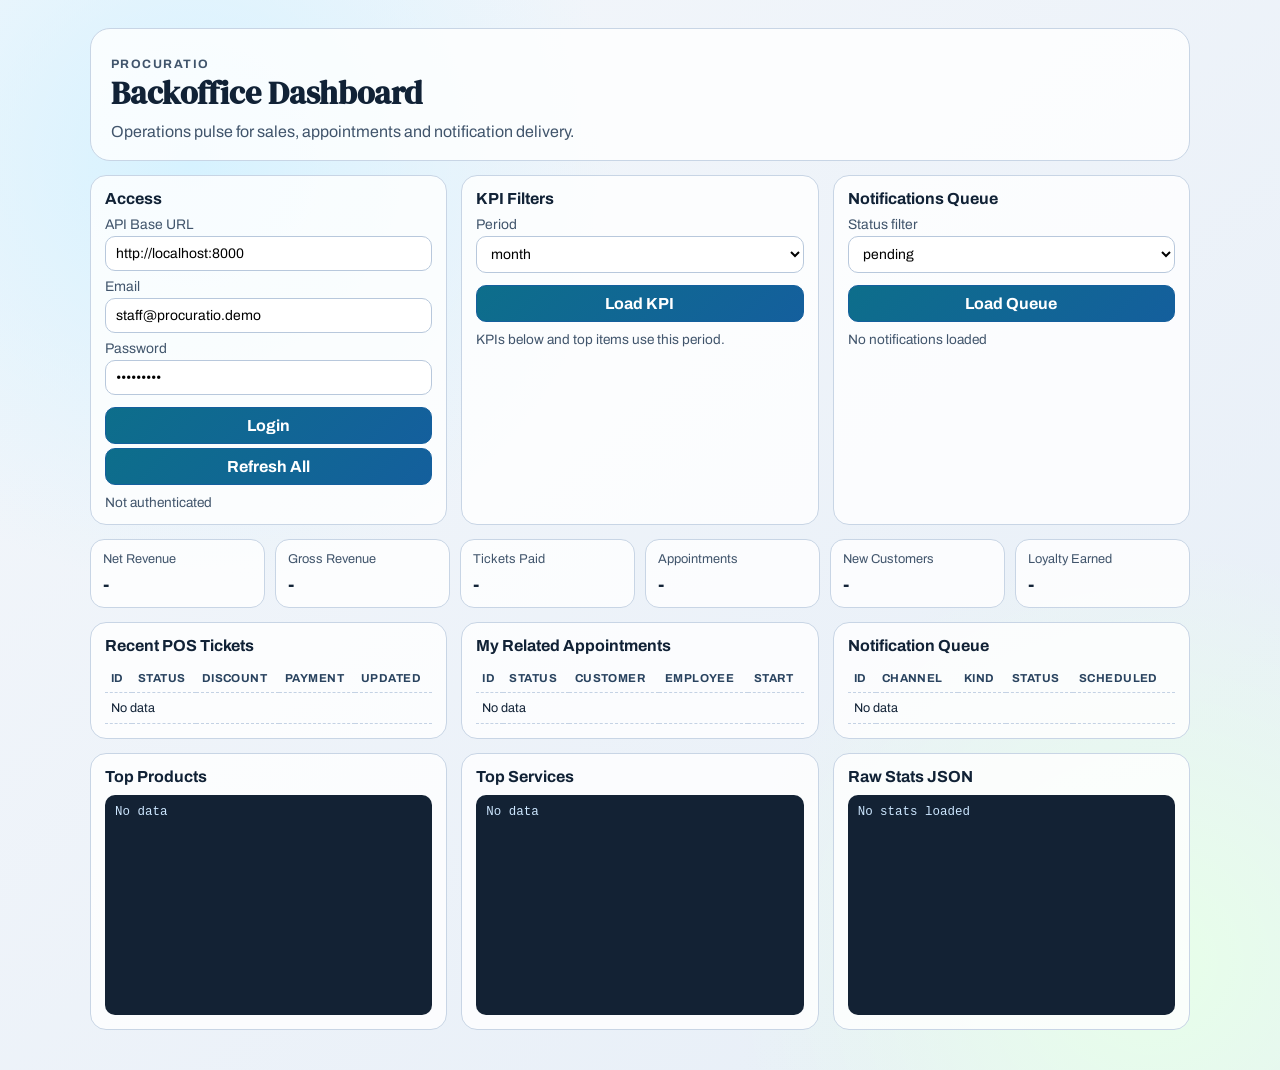
==== apps/backoffice-web/index.html @ 842ef99f "feat(backoffice-web): add dashboard mvp with kpi cards and operational tables" ====
<!doctype html>
<html lang="en">
  <head>
    <meta charset="UTF-8" />
    <meta name="viewport" content="width=device-width, initial-scale=1.0" />
    <title>Procuratio Backoffice Dashboard</title>
    <link rel="preconnect" href="https://fonts.googleapis.com" />
    <link rel="preconnect" href="https://fonts.gstatic.com" crossorigin />
    <link
      href="https://fonts.googleapis.com/css2?family=Archivo:wght@400;600;700&family=DM+Serif+Display&display=swap"
      rel="stylesheet"
    />
    <link rel="stylesheet" href="./styles.css" />
  </head>
  <body>
    <main class="page">
      <section class="hero">
        <p class="eyebrow">Procuratio</p>
        <h1>Backoffice Dashboard</h1>
        <p>Operations pulse for sales, appointments and notification delivery.</p>
      </section>

      <section class="grid">
        <article class="card">
          <h2>Access</h2>
          <label>API Base URL <input id="apiBase" value="http://localhost:8000" /></label>
          <label>Email <input id="email" value="staff@procuratio.demo" /></label>
          <label>Password <input id="password" type="password" value="Staff123!" /></label>
          <button id="loginBtn">Login</button>
          <button id="refreshAllBtn">Refresh All</button>
          <p id="authState" class="hint">Not authenticated</p>
        </article>

        <article class="card">
          <h2>KPI Filters</h2>
          <label>Period
            <select id="statsPeriod">
              <option value="week">week</option>
              <option value="month" selected>month</option>
              <option value="year">year</option>
            </select>
          </label>
          <button id="loadStatsBtn">Load KPI</button>
          <p class="hint">KPIs below and top items use this period.</p>
        </article>

        <article class="card">
          <h2>Notifications Queue</h2>
          <label>Status filter
            <select id="notifStatus">
              <option value="">all</option>
              <option value="pending" selected>pending</option>
              <option value="processing">processing</option>
              <option value="sent">sent</option>
              <option value="failed">failed</option>
            </select>
          </label>
          <button id="loadNotificationsBtn">Load Queue</button>
          <p class="hint" id="notifMeta">No notifications loaded</p>
        </article>
      </section>

      <section class="kpi-grid">
        <article class="kpi-card"><p>Net Revenue</p><h3 id="kpiNetRevenue">-</h3></article>
        <article class="kpi-card"><p>Gross Revenue</p><h3 id="kpiGrossRevenue">-</h3></article>
        <article class="kpi-card"><p>Tickets Paid</p><h3 id="kpiTicketsPaid">-</h3></article>
        <article class="kpi-card"><p>Appointments</p><h3 id="kpiAppointments">-</h3></article>
        <article class="kpi-card"><p>New Customers</p><h3 id="kpiNewCustomers">-</h3></article>
        <article class="kpi-card"><p>Loyalty Earned</p><h3 id="kpiLoyalty">-</h3></article>
      </section>

      <section class="grid tables">
        <article class="card">
          <h2>Recent POS Tickets</h2>
          <table>
            <thead>
              <tr>
                <th>ID</th>
                <th>Status</th>
                <th>Discount</th>
                <th>Payment</th>
                <th>Updated</th>
              </tr>
            </thead>
            <tbody id="ticketsBody">
              <tr><td colspan="5">No data</td></tr>
            </tbody>
          </table>
        </article>

        <article class="card">
          <h2>My Related Appointments</h2>
          <table>
            <thead>
              <tr>
                <th>ID</th>
                <th>Status</th>
                <th>Customer</th>
                <th>Employee</th>
                <th>Start</th>
              </tr>
            </thead>
            <tbody id="appointmentsBody">
              <tr><td colspan="5">No data</td></tr>
            </tbody>
          </table>
        </article>

        <article class="card">
          <h2>Notification Queue</h2>
          <table>
            <thead>
              <tr>
                <th>ID</th>
                <th>Channel</th>
                <th>Kind</th>
                <th>Status</th>
                <th>Scheduled</th>
              </tr>
            </thead>
            <tbody id="notifBody">
              <tr><td colspan="5">No data</td></tr>
            </tbody>
          </table>
        </article>
      </section>

      <section class="grid tables">
        <article class="card">
          <h2>Top Products</h2>
          <pre id="topProductsPreview">No data</pre>
        </article>
        <article class="card">
          <h2>Top Services</h2>
          <pre id="topServicesPreview">No data</pre>
        </article>
        <article class="card">
          <h2>Raw Stats JSON</h2>
          <pre id="statsPreview">No stats loaded</pre>
        </article>
      </section>
    </main>

    <script src="./app.js"></script>
  </body>
</html>
---- apps/backoffice-web/styles.css ----
:root {
  --bg-a: #f4f7fb;
  --bg-b: #e6eef7;
  --ink: #112236;
  --muted: #41556c;
  --accent: #0d6e8b;
  --card: #ffffffcf;
  --border: #c8d5e5;
}

* {
  box-sizing: border-box;
}

body {
  margin: 0;
  font-family: "Archivo", sans-serif;
  color: var(--ink);
  min-height: 100vh;
  background:
    radial-gradient(circle at 15% 15%, #d6f2ff 0, transparent 30%),
    radial-gradient(circle at 90% 90%, #e7ffe9 0, transparent 28%),
    linear-gradient(140deg, var(--bg-a), var(--bg-b));
}

.page {
  width: min(1100px, 94vw);
  margin: 28px auto 40px;
}

.hero {
  border: 1px solid var(--border);
  border-radius: 20px;
  padding: 20px;
  background: var(--card);
}

.eyebrow {
  margin: 0 0 6px;
  font-size: 0.76rem;
  letter-spacing: 0.12em;
  text-transform: uppercase;
  color: var(--accent);
  font-weight: 700;
}

h1 {
  margin: 0;
  font-family: "DM Serif Display", serif;
  font-size: clamp(1.6rem, 2.5vw, 2.2rem);
}

.hero p {
  margin: 8px 0 0;
  color: var(--muted);
}

.grid {
  margin-top: 14px;
  display: grid;
  grid-template-columns: repeat(3, minmax(280px, 1fr));
  gap: 14px;
}

.card {
  border: 1px solid var(--border);
  border-radius: 16px;
  background: var(--card);
  padding: 14px;
}

.card h2 {
  margin: 0 0 10px;
  font-size: 1rem;
}

label {
  display: block;
  margin-bottom: 8px;
  font-size: 0.87rem;
  color: var(--muted);
}

input,
select,
button {
  width: 100%;
  margin-top: 4px;
  border: 1px solid #b8c8dc;
  border-radius: 10px;
  padding: 9px 10px;
  font: inherit;
}

input,
select {
  background: #ffffff;
}

button {
  margin-top: 4px;
  cursor: pointer;
  color: #fff;
  background: linear-gradient(135deg, #0d6e8b, #145f9d);
  border-color: #145f9d;
  font-weight: 700;
}

.hint {
  margin: 10px 0 0;
  font-size: 0.85rem;
  color: var(--muted);
}

.kpi-grid {
  margin-top: 14px;
  display: grid;
  grid-template-columns: repeat(6, minmax(130px, 1fr));
  gap: 10px;
}

.kpi-card {
  border: 1px solid var(--border);
  border-radius: 14px;
  background: var(--card);
  padding: 12px;
}

.kpi-card p {
  margin: 0;
  color: var(--muted);
  font-size: 0.8rem;
}

.kpi-card h3 {
  margin: 8px 0 0;
  font-size: 1.2rem;
}

.tables table {
  width: 100%;
  border-collapse: collapse;
  font-size: 0.79rem;
}

.tables th,
.tables td {
  text-align: left;
  padding: 8px 6px;
  border-bottom: 1px dashed #c4d2e4;
}

.tables th {
  color: #29435f;
  font-size: 0.72rem;
  text-transform: uppercase;
  letter-spacing: 0.04em;
}

pre {
  margin: 10px 0 0;
  min-height: 220px;
  max-height: 320px;
  overflow: auto;
  background: #132234;
  color: #cde7ff;
  border-radius: 10px;
  padding: 10px;
  font-size: 0.78rem;
}

@media (max-width: 980px) {
  .grid {
    grid-template-columns: 1fr;
  }
  .kpi-grid {
    grid-template-columns: repeat(2, minmax(130px, 1fr));
  }
}
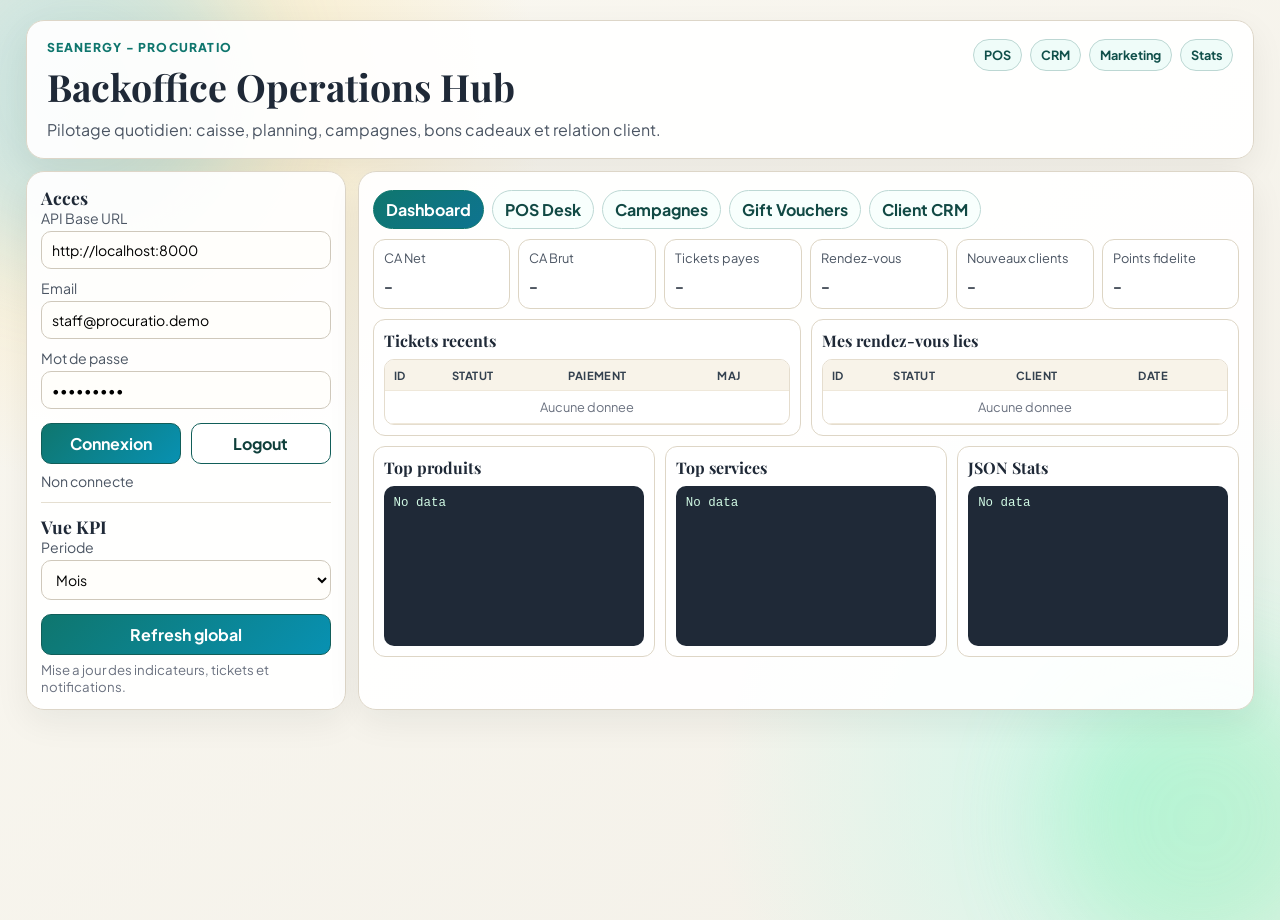
==== commit 7fc2eb16: "feat(backoffice-web): deliver operations hub for dashboard, POS, CRM and campaigns" ====
--- a/apps/backoffice-web/index.html
+++ b/apps/backoffice-web/index.html
@@ -1,143 +1,320 @@
 <!doctype html>
-<html lang="en">
+<html lang="fr">
   <head>
     <meta charset="UTF-8" />
     <meta name="viewport" content="width=device-width, initial-scale=1.0" />
-    <title>Procuratio Backoffice Dashboard</title>
+    <title>Procuratio | Backoffice</title>
     <link rel="preconnect" href="https://fonts.googleapis.com" />
     <link rel="preconnect" href="https://fonts.gstatic.com" crossorigin />
     <link
-      href="https://fonts.googleapis.com/css2?family=Archivo:wght@400;600;700&family=DM+Serif+Display&display=swap"
+      href="https://fonts.googleapis.com/css2?family=Plus+Jakarta+Sans:wght@400;500;700;800&family=Playfair+Display:wght@600;700&display=swap"
       rel="stylesheet"
     />
     <link rel="stylesheet" href="./styles.css" />
   </head>
   <body>
-    <main class="page">
-      <section class="hero">
-        <p class="eyebrow">Procuratio</p>
-        <h1>Backoffice Dashboard</h1>
-        <p>Operations pulse for sales, appointments and notification delivery.</p>
-      </section>
-
-      <section class="grid">
-        <article class="card">
-          <h2>Access</h2>
+    <div class="blob blob-a" aria-hidden="true"></div>
+    <div class="blob blob-b" aria-hidden="true"></div>
+
+    <main class="shell">
+      <header class="hero card">
+        <div>
+          <p class="kicker">Seanergy - Procuratio</p>
+          <h1>Backoffice Operations Hub</h1>
+          <p class="sub">Pilotage quotidien: caisse, planning, campagnes, bons cadeaux et relation client.</p>
+        </div>
+        <div class="hero-badges">
+          <span class="chip">POS</span>
+          <span class="chip">CRM</span>
+          <span class="chip">Marketing</span>
+          <span class="chip">Stats</span>
+        </div>
+      </header>
+
+      <section class="layout">
+        <aside class="card sidebar">
+          <h2>Acces</h2>
           <label>API Base URL <input id="apiBase" value="http://localhost:8000" /></label>
           <label>Email <input id="email" value="staff@procuratio.demo" /></label>
-          <label>Password <input id="password" type="password" value="Staff123!" /></label>
-          <button id="loginBtn">Login</button>
-          <button id="refreshAllBtn">Refresh All</button>
-          <p id="authState" class="hint">Not authenticated</p>
-        </article>
-
-        <article class="card">
-          <h2>KPI Filters</h2>
-          <label>Period
+          <label>Mot de passe <input id="password" type="password" value="Staff123!" /></label>
+          <div class="row two">
+            <button id="loginBtn">Connexion</button>
+            <button id="logoutBtn" class="ghost">Logout</button>
+          </div>
+          <p id="authState" class="state">Non connecte</p>
+
+          <hr />
+
+          <h2>Vue KPI</h2>
+          <label>
+            Periode
             <select id="statsPeriod">
-              <option value="week">week</option>
-              <option value="month" selected>month</option>
-              <option value="year">year</option>
+              <option value="week">Semaine</option>
+              <option value="month" selected>Mois</option>
+              <option value="year">Annee</option>
             </select>
           </label>
-          <button id="loadStatsBtn">Load KPI</button>
-          <p class="hint">KPIs below and top items use this period.</p>
-        </article>
-
-        <article class="card">
-          <h2>Notifications Queue</h2>
-          <label>Status filter
-            <select id="notifStatus">
-              <option value="">all</option>
-              <option value="pending" selected>pending</option>
-              <option value="processing">processing</option>
-              <option value="sent">sent</option>
-              <option value="failed">failed</option>
-            </select>
-          </label>
-          <button id="loadNotificationsBtn">Load Queue</button>
-          <p class="hint" id="notifMeta">No notifications loaded</p>
-        </article>
-      </section>
-
-      <section class="kpi-grid">
-        <article class="kpi-card"><p>Net Revenue</p><h3 id="kpiNetRevenue">-</h3></article>
-        <article class="kpi-card"><p>Gross Revenue</p><h3 id="kpiGrossRevenue">-</h3></article>
-        <article class="kpi-card"><p>Tickets Paid</p><h3 id="kpiTicketsPaid">-</h3></article>
-        <article class="kpi-card"><p>Appointments</p><h3 id="kpiAppointments">-</h3></article>
-        <article class="kpi-card"><p>New Customers</p><h3 id="kpiNewCustomers">-</h3></article>
-        <article class="kpi-card"><p>Loyalty Earned</p><h3 id="kpiLoyalty">-</h3></article>
-      </section>
-
-      <section class="grid tables">
-        <article class="card">
-          <h2>Recent POS Tickets</h2>
-          <table>
-            <thead>
-              <tr>
-                <th>ID</th>
-                <th>Status</th>
-                <th>Discount</th>
-                <th>Payment</th>
-                <th>Updated</th>
-              </tr>
-            </thead>
-            <tbody id="ticketsBody">
-              <tr><td colspan="5">No data</td></tr>
-            </tbody>
-          </table>
-        </article>
-
-        <article class="card">
-          <h2>My Related Appointments</h2>
-          <table>
-            <thead>
-              <tr>
-                <th>ID</th>
-                <th>Status</th>
-                <th>Customer</th>
-                <th>Employee</th>
-                <th>Start</th>
-              </tr>
-            </thead>
-            <tbody id="appointmentsBody">
-              <tr><td colspan="5">No data</td></tr>
-            </tbody>
-          </table>
-        </article>
-
-        <article class="card">
-          <h2>Notification Queue</h2>
-          <table>
-            <thead>
-              <tr>
-                <th>ID</th>
-                <th>Channel</th>
-                <th>Kind</th>
-                <th>Status</th>
-                <th>Scheduled</th>
-              </tr>
-            </thead>
-            <tbody id="notifBody">
-              <tr><td colspan="5">No data</td></tr>
-            </tbody>
-          </table>
-        </article>
-      </section>
-
-      <section class="grid tables">
-        <article class="card">
-          <h2>Top Products</h2>
-          <pre id="topProductsPreview">No data</pre>
-        </article>
-        <article class="card">
-          <h2>Top Services</h2>
-          <pre id="topServicesPreview">No data</pre>
-        </article>
-        <article class="card">
-          <h2>Raw Stats JSON</h2>
-          <pre id="statsPreview">No stats loaded</pre>
-        </article>
+          <button id="refreshAllBtn">Refresh global</button>
+          <p class="muted">Mise a jour des indicateurs, tickets et notifications.</p>
+        </aside>
+
+        <section class="card workspace">
+          <nav class="tabs">
+            <button class="tab-btn is-active" data-tab="tab-dashboard">Dashboard</button>
+            <button class="tab-btn" data-tab="tab-pos">POS Desk</button>
+            <button class="tab-btn" data-tab="tab-marketing">Campagnes</button>
+            <button class="tab-btn" data-tab="tab-gifts">Gift Vouchers</button>
+            <button class="tab-btn" data-tab="tab-customers">Client CRM</button>
+          </nav>
+
+          <section id="tab-dashboard" class="tab-pane is-active">
+            <div class="kpi-grid">
+              <article class="kpi"><p>CA Net</p><h3 id="kpiNetRevenue">-</h3></article>
+              <article class="kpi"><p>CA Brut</p><h3 id="kpiGrossRevenue">-</h3></article>
+              <article class="kpi"><p>Tickets payes</p><h3 id="kpiTicketsPaid">-</h3></article>
+              <article class="kpi"><p>Rendez-vous</p><h3 id="kpiAppointments">-</h3></article>
+              <article class="kpi"><p>Nouveaux clients</p><h3 id="kpiNewCustomers">-</h3></article>
+              <article class="kpi"><p>Points fidelite</p><h3 id="kpiLoyalty">-</h3></article>
+            </div>
+
+            <div class="row two panels">
+              <article>
+                <h3>Tickets recents</h3>
+                <div class="table-wrap">
+                  <table>
+                    <thead>
+                      <tr><th>ID</th><th>Statut</th><th>Paiement</th><th>Maj</th></tr>
+                    </thead>
+                    <tbody id="ticketsBody"><tr><td colspan="4" class="empty">Aucune donnee</td></tr></tbody>
+                  </table>
+                </div>
+              </article>
+
+              <article>
+                <h3>Mes rendez-vous lies</h3>
+                <div class="table-wrap">
+                  <table>
+                    <thead>
+                      <tr><th>ID</th><th>Statut</th><th>Client</th><th>Date</th></tr>
+                    </thead>
+                    <tbody id="appointmentsBody"><tr><td colspan="4" class="empty">Aucune donnee</td></tr></tbody>
+                  </table>
+                </div>
+              </article>
+            </div>
+
+            <div class="row three panels">
+              <article><h3>Top produits</h3><pre id="topProductsPreview">No data</pre></article>
+              <article><h3>Top services</h3><pre id="topServicesPreview">No data</pre></article>
+              <article><h3>JSON Stats</h3><pre id="statsPreview">No data</pre></article>
+            </div>
+          </section>
+
+          <section id="tab-pos" class="tab-pane">
+            <div class="row two panels">
+              <article>
+                <h3>Creation ticket</h3>
+                <label>Notes ticket <input id="ticketNotes" placeholder="Ticket client walk-in" /></label>
+                <button id="createTicketBtn">Creer ticket</button>
+                <p id="ticketState" class="state">Aucun ticket actif</p>
+                <label>ID ticket actif <input id="ticketId" type="number" min="1" /></label>
+                <button id="loadTicketBtn" class="ghost">Charger details ticket</button>
+              </article>
+
+              <article>
+                <h3>Parametres ticket</h3>
+                <label>ID client (optionnel) <input id="ticketCustomerId" type="number" min="1" /></label>
+                <button id="setTicketCustomerBtn" class="ghost">Associer client</button>
+                <label>Remise (centimes) <input id="ticketDiscount" type="number" min="0" value="0" /></label>
+                <button id="setTicketDiscountBtn" class="ghost">Appliquer remise</button>
+                <div class="row two compact">
+                  <button id="suspendTicketBtn" class="ghost">Suspendre</button>
+                  <button id="resumeTicketBtn" class="ghost">Reprendre</button>
+                </div>
+              </article>
+            </div>
+
+            <div class="row two panels">
+              <article>
+                <h3>Ajouter produit</h3>
+                <div class="row two">
+                  <button id="loadPosCatalogBtn" class="ghost">Charger catalogue POS</button>
+                  <button id="loadServicesBtn" class="ghost">Charger services</button>
+                </div>
+                <label>Produit <select id="posProductSelect"></select></label>
+                <label>Quantite <input id="posProductQty" type="number" min="1" value="1" /></label>
+                <button id="addProductLineBtn">Ajouter ligne produit</button>
+              </article>
+
+              <article>
+                <h3>Ajouter service</h3>
+                <label>Service <select id="posServiceSelect"></select></label>
+                <label>Quantite <input id="posServiceQty" type="number" min="1" value="1" /></label>
+                <button id="addServiceLineBtn">Ajouter ligne service</button>
+              </article>
+            </div>
+
+            <div class="row two panels">
+              <article>
+                <h3>Checkout ticket</h3>
+                <label>
+                  Methode paiement
+                  <select id="posPaymentMethod">
+                    <option value="card">card</option>
+                    <option value="cash">cash</option>
+                    <option value="transfer">transfer</option>
+                    <option value="mixed">mixed</option>
+                  </select>
+                </label>
+                <button id="checkoutTicketBtn" class="accent">Valider paiement ticket</button>
+                <p id="checkoutState" class="state">Aucun checkout</p>
+              </article>
+
+              <article>
+                <h3>Detail ticket</h3>
+                <pre id="ticketPreview">Aucun ticket charge</pre>
+              </article>
+            </div>
+          </section>
+
+          <section id="tab-marketing" class="tab-pane">
+            <div class="row two panels">
+              <article>
+                <h3>Lancer campagne</h3>
+                <label>Nom campagne <input id="campaignName" value="Offer Friday" /></label>
+                <label>
+                  Canal
+                  <select id="campaignChannel">
+                    <option value="email">email</option>
+                    <option value="sms">sms</option>
+                    <option value="both">both</option>
+                  </select>
+                </label>
+                <label>
+                  Cible
+                  <select id="campaignTargetMode">
+                    <option value="all_customers">all_customers</option>
+                    <option value="email_opt_in">email_opt_in</option>
+                    <option value="sms_opt_in">sms_opt_in</option>
+                    <option value="birthday_today">birthday_today</option>
+                    <option value="min_points">min_points</option>
+                  </select>
+                </label>
+                <label>Sujet <input id="campaignSubject" value="Votre offre du moment" /></label>
+                <label>Message <textarea id="campaignMessage">Profitez de -10% cette semaine en institut.</textarea></label>
+                <label>Min points (si cible min_points) <input id="campaignMinPoints" type="number" min="0" /></label>
+                <button id="sendCampaignBtn" class="accent">Envoyer campagne</button>
+                <button id="sendBirthdayBtn" class="ghost">Envoyer anniversaires du jour</button>
+                <p id="campaignState" class="state">Aucune campagne envoyee</p>
+              </article>
+
+              <article>
+                <h3>Historique campagnes</h3>
+                <button id="loadCampaignsBtn" class="ghost">Rafraichir campagnes</button>
+                <pre id="campaignsPreview">Aucune campagne</pre>
+              </article>
+            </div>
+
+            <div class="row two panels">
+              <article>
+                <h3>Queue notifications</h3>
+                <label>
+                  Filtre statut
+                  <select id="notifStatus">
+                    <option value="">all</option>
+                    <option value="pending" selected>pending</option>
+                    <option value="processing">processing</option>
+                    <option value="sent">sent</option>
+                    <option value="failed">failed</option>
+                  </select>
+                </label>
+                <button id="loadNotificationsBtn" class="ghost">Charger queue</button>
+                <p id="notifMeta" class="muted">Aucune notification</p>
+
+                <div class="table-wrap">
+                  <table>
+                    <thead>
+                      <tr><th>ID</th><th>Canal</th><th>Statut</th><th>User</th><th>Action</th></tr>
+                    </thead>
+                    <tbody id="notifBody"><tr><td colspan="5" class="empty">No data</td></tr></tbody>
+                  </table>
+                </div>
+              </article>
+
+              <article>
+                <h3>Marquer notification</h3>
+                <label>ID notification <input id="notifId" type="number" min="1" /></label>
+                <label>
+                  Nouveau statut
+                  <select id="notifUpdateStatus">
+                    <option value="sent">sent</option>
+                    <option value="failed">failed</option>
+                  </select>
+                </label>
+                <label>Raison echec (si failed) <input id="notifFailureReason" /></label>
+                <button id="markNotificationBtn">Mettre a jour</button>
+                <p id="notifState" class="state">Aucune mise a jour</p>
+                <pre id="notifUpdatePreview">No payload</pre>
+              </article>
+            </div>
+          </section>
+
+          <section id="tab-gifts" class="tab-pane">
+            <div class="row two panels">
+              <article>
+                <h3>Creer bon cadeau</h3>
+                <label>
+                  Type
+                  <select id="voucherType">
+                    <option value="amount">amount</option>
+                    <option value="service">service</option>
+                  </select>
+                </label>
+                <label>ID service (si type service) <input id="voucherServiceId" type="number" min="1" /></label>
+                <label>Montant centimes (si type amount) <input id="voucherAmountCents" type="number" min="0" value="5000" /></label>
+                <label>Nom acheteur <input id="voucherPurchaser" value="Client Boutique" /></label>
+                <label>Nom beneficiaire <input id="voucherRecipient" value="Recipient Demo" /></label>
+                <label>Email beneficiaire <input id="voucherRecipientEmail" value="recipient@example.com" /></label>
+                <label>Date effective <input id="voucherEffectiveDate" type="date" /></label>
+                <label>Duree (jours) <input id="voucherDurationDays" type="number" min="1" value="365" /></label>
+                <button id="createVoucherBtn" class="accent">Creer voucher</button>
+                <p id="voucherState" class="state">Aucun voucher cree</p>
+              </article>
+
+              <article>
+                <h3>Liste & redemption</h3>
+                <label>Filtre statut <input id="voucherStatusFilter" placeholder="active / redeemed / expired / cancelled" /></label>
+                <label>Code voucher <input id="voucherCodeFilter" placeholder="optionnel" /></label>
+                <button id="loadVouchersBtn" class="ghost">Charger vouchers</button>
+                <pre id="vouchersPreview">No vouchers</pre>
+                <hr />
+                <label>ID voucher a debiter <input id="redeemVoucherId" type="number" min="1" /></label>
+                <label>Montant redemption (centimes) <input id="redeemAmountCents" type="number" min="1" /></label>
+                <label>Note redemption <input id="redeemNote" value="Use in salon" /></label>
+                <button id="redeemVoucherBtn">Redeem voucher</button>
+                <pre id="redeemPreview">No redemption</pre>
+              </article>
+            </div>
+          </section>
+
+          <section id="tab-customers" class="tab-pane">
+            <div class="row two panels">
+              <article>
+                <h3>Fiche client</h3>
+                <label>ID utilisateur client <input id="customerUserId" type="number" min="1" placeholder="ex: 228" /></label>
+                <button id="loadCustomerProfileBtn" class="ghost">Charger profil</button>
+                <pre id="customerProfilePreview">Aucun profil</pre>
+              </article>
+
+              <article>
+                <h3>Staff notes</h3>
+                <label>Notes internes <textarea id="customerStaffNotes" placeholder="Allergies, preferences, historique..." rows="6"></textarea></label>
+                <button id="saveCustomerNotesBtn">Sauvegarder notes</button>
+                <p id="customerState" class="state">Aucune sauvegarde</p>
+              </article>
+            </div>
+          </section>
+        </section>
       </section>
     </main>
 
--- a/apps/backoffice-web/styles.css
+++ b/apps/backoffice-web/styles.css
@@ -1,11 +1,14 @@
 :root {
-  --bg-a: #f4f7fb;
-  --bg-b: #e6eef7;
-  --ink: #112236;
-  --muted: #41556c;
-  --accent: #0d6e8b;
-  --card: #ffffffcf;
-  --border: #c8d5e5;
+  --bg: #f3f0e8;
+  --card: #ffffffec;
+  --ink: #1f2937;
+  --ink-soft: #4b5563;
+  --line: #ddd6c8;
+  --brand: #0f766e;
+  --brand-strong: #115e59;
+  --accent: #b45309;
+  --danger: #b91c1c;
+  --ok: #166534;
 }
 
 * {
@@ -14,166 +17,380 @@
 
 body {
   margin: 0;
-  font-family: "Archivo", sans-serif;
+  min-height: 100vh;
   color: var(--ink);
-  min-height: 100vh;
-  background:
-    radial-gradient(circle at 15% 15%, #d6f2ff 0, transparent 30%),
-    radial-gradient(circle at 90% 90%, #e7ffe9 0, transparent 28%),
-    linear-gradient(140deg, var(--bg-a), var(--bg-b));
-}
-
-.page {
-  width: min(1100px, 94vw);
-  margin: 28px auto 40px;
+  font-family: "Plus Jakarta Sans", sans-serif;
+  background: radial-gradient(circle at 12% 12%, #f8e8bc 0, transparent 28%),
+    radial-gradient(circle at 88% 85%, #cff7ea 0, transparent 30%),
+    linear-gradient(145deg, #faf8f1, var(--bg));
+}
+
+.blob {
+  position: fixed;
+  z-index: -1;
+  border-radius: 999px;
+  filter: blur(50px);
+  opacity: 0.35;
+}
+
+.blob-a {
+  width: 340px;
+  height: 340px;
+  left: -90px;
+  top: -80px;
+  background: #7dd3fc;
+}
+
+.blob-b {
+  width: 300px;
+  height: 300px;
+  right: -70px;
+  bottom: -70px;
+  background: #86efac;
+}
+
+.shell {
+  width: min(1300px, 96vw);
+  margin: 20px auto 30px;
+  animation: fadeIn 320ms ease-out;
+}
+
+@keyframes fadeIn {
+  from {
+    opacity: 0;
+    transform: translateY(10px);
+  }
+  to {
+    opacity: 1;
+    transform: translateY(0);
+  }
+}
+
+.card {
+  background: var(--card);
+  border: 1px solid var(--line);
+  border-radius: 18px;
+  box-shadow: 0 12px 34px #11182710;
 }
 
 .hero {
-  border: 1px solid var(--border);
-  border-radius: 20px;
-  padding: 20px;
-  background: var(--card);
-}
-
-.eyebrow {
+  padding: 18px 20px;
+  display: flex;
+  justify-content: space-between;
+  gap: 16px;
+}
+
+.kicker {
   margin: 0 0 6px;
+  text-transform: uppercase;
+  letter-spacing: 0.1em;
   font-size: 0.76rem;
-  letter-spacing: 0.12em;
-  text-transform: uppercase;
-  color: var(--accent);
+  color: var(--brand);
+  font-weight: 800;
+}
+
+h1,
+h2,
+h3 {
+  margin: 0;
+  font-family: "Playfair Display", serif;
+}
+
+h1 {
+  font-size: clamp(1.7rem, 3vw, 2.35rem);
+}
+
+h2 {
+  font-size: 1.1rem;
+}
+
+h3 {
+  font-size: 1rem;
+}
+
+.sub {
+  margin: 8px 0 0;
+  color: var(--ink-soft);
+}
+
+.hero-badges {
+  display: flex;
+  align-content: flex-start;
+  justify-content: flex-end;
+  flex-wrap: wrap;
+  gap: 8px;
+  max-width: 280px;
+}
+
+.chip {
+  border: 1px solid #bcd7d3;
+  border-radius: 999px;
+  padding: 7px 10px;
+  font-size: 0.79rem;
+  color: #0f4f4a;
+  background: #effcf9;
   font-weight: 700;
 }
 
-h1 {
-  margin: 0;
-  font-family: "DM Serif Display", serif;
-  font-size: clamp(1.6rem, 2.5vw, 2.2rem);
-}
-
-.hero p {
-  margin: 8px 0 0;
-  color: var(--muted);
-}
-
-.grid {
-  margin-top: 14px;
+.layout {
+  margin-top: 12px;
   display: grid;
-  grid-template-columns: repeat(3, minmax(280px, 1fr));
-  gap: 14px;
-}
-
-.card {
-  border: 1px solid var(--border);
-  border-radius: 16px;
-  background: var(--card);
+  grid-template-columns: 320px 1fr;
+  gap: 12px;
+}
+
+.sidebar,
+.workspace {
   padding: 14px;
-}
-
-.card h2 {
-  margin: 0 0 10px;
-  font-size: 1rem;
 }
 
 label {
   display: block;
-  margin-bottom: 8px;
-  font-size: 0.87rem;
-  color: var(--muted);
+  margin-bottom: 10px;
+  font-size: 0.88rem;
+  color: var(--ink-soft);
 }
 
 input,
 select,
+textarea,
 button {
   width: 100%;
   margin-top: 4px;
-  border: 1px solid #b8c8dc;
   border-radius: 10px;
+  border: 1px solid #cfc8bb;
   padding: 9px 10px;
   font: inherit;
 }
 
 input,
-select {
-  background: #ffffff;
+select,
+textarea {
+  background: #fffefb;
+}
+
+textarea {
+  resize: vertical;
+  min-height: 90px;
 }
 
 button {
-  margin-top: 4px;
   cursor: pointer;
+  background: linear-gradient(135deg, var(--brand), #0891b2);
   color: #fff;
-  background: linear-gradient(135deg, #0d6e8b, #145f9d);
-  border-color: #145f9d;
+  border-color: var(--brand-strong);
   font-weight: 700;
-}
-
-.hint {
-  margin: 10px 0 0;
-  font-size: 0.85rem;
-  color: var(--muted);
+  transition: transform 140ms ease, opacity 140ms ease;
+}
+
+button:hover {
+  transform: translateY(-1px);
+  opacity: 0.95;
+}
+
+button.ghost {
+  background: #fff;
+  color: #0f3f3b;
+}
+
+button.accent {
+  background: linear-gradient(135deg, var(--accent), #f59e0b);
+  border-color: #92400e;
+}
+
+hr {
+  border: 0;
+  border-top: 1px solid #e5dfd1;
+  margin: 12px 0;
+}
+
+.row {
+  display: grid;
+  gap: 10px;
+}
+
+.row.two {
+  grid-template-columns: repeat(2, minmax(0, 1fr));
+}
+
+.row.three {
+  grid-template-columns: repeat(3, minmax(0, 1fr));
+}
+
+.row.compact {
+  margin-top: 8px;
+}
+
+.tabs {
+  display: flex;
+  gap: 8px;
+  flex-wrap: wrap;
+  margin-bottom: 10px;
+}
+
+.tab-btn {
+  width: auto;
+  padding: 8px 12px;
+  border-radius: 999px;
+  border: 1px solid #bdd8d4;
+  background: #f8fffd;
+  color: #114944;
+  font-weight: 700;
+}
+
+.tab-btn.is-active {
+  background: linear-gradient(135deg, #0f766e, #0e7490);
+  color: #fff;
+  border-color: #0f766e;
+}
+
+.tab-pane {
+  display: none;
+  animation: reveal 220ms ease;
+}
+
+.tab-pane.is-active {
+  display: block;
+}
+
+@keyframes reveal {
+  from {
+    opacity: 0;
+    transform: translateY(5px);
+  }
+  to {
+    opacity: 1;
+    transform: translateY(0);
+  }
 }
 
 .kpi-grid {
-  margin-top: 14px;
   display: grid;
-  grid-template-columns: repeat(6, minmax(130px, 1fr));
-  gap: 10px;
-}
-
-.kpi-card {
-  border: 1px solid var(--border);
-  border-radius: 14px;
-  background: var(--card);
-  padding: 12px;
-}
-
-.kpi-card p {
+  grid-template-columns: repeat(6, minmax(0, 1fr));
+  gap: 8px;
+  margin-bottom: 10px;
+}
+
+.kpi {
+  border: 1px solid #ddd5c4;
+  border-radius: 12px;
+  background: #fff;
+  padding: 10px;
+}
+
+.kpi p {
   margin: 0;
-  color: var(--muted);
+  color: var(--ink-soft);
   font-size: 0.8rem;
 }
 
-.kpi-card h3 {
-  margin: 8px 0 0;
-  font-size: 1.2rem;
-}
-
-.tables table {
+.kpi h3 {
+  margin-top: 7px;
+  font-size: 1.15rem;
+}
+
+.panels {
+  margin-top: 10px;
+}
+
+.panels article {
+  border: 1px solid #ded6c6;
+  border-radius: 12px;
+  background: #fff;
+  padding: 10px;
+}
+
+.table-wrap {
+  overflow: auto;
+  border: 1px solid #e5ddce;
+  border-radius: 10px;
+  background: #fff;
+  margin-top: 8px;
+}
+
+table {
   width: 100%;
   border-collapse: collapse;
-  font-size: 0.79rem;
-}
-
-.tables th,
-.tables td {
+  font-size: 0.8rem;
+}
+
+th,
+td {
+  padding: 8px 9px;
+  border-bottom: 1px solid #efe8da;
   text-align: left;
-  padding: 8px 6px;
-  border-bottom: 1px dashed #c4d2e4;
-}
-
-.tables th {
-  color: #29435f;
-  font-size: 0.72rem;
+  white-space: nowrap;
+}
+
+th {
+  background: #f8f3e9;
+  color: #34414f;
   text-transform: uppercase;
   letter-spacing: 0.04em;
+  font-size: 0.7rem;
+}
+
+td.empty {
+  text-align: center;
+  color: #6b7280;
+}
+
+.state {
+  margin: 8px 0 0;
+  font-size: 0.88rem;
+  color: var(--ink-soft);
+}
+
+.state.ok {
+  color: var(--ok);
+}
+
+.state.err {
+  color: var(--danger);
+}
+
+.state.warn {
+  color: #92400e;
+}
+
+.muted {
+  margin: 6px 0 0;
+  font-size: 0.83rem;
+  color: #6b7280;
 }
 
 pre {
-  margin: 10px 0 0;
-  min-height: 220px;
+  margin: 8px 0 0;
+  min-height: 160px;
   max-height: 320px;
   overflow: auto;
-  background: #132234;
-  color: #cde7ff;
   border-radius: 10px;
   padding: 10px;
+  background: #1f2937;
+  color: #d1fae5;
   font-size: 0.78rem;
 }
 
-@media (max-width: 980px) {
-  .grid {
+@media (max-width: 1140px) {
+  .layout {
     grid-template-columns: 1fr;
   }
+
   .kpi-grid {
-    grid-template-columns: repeat(2, minmax(130px, 1fr));
-  }
-}
+    grid-template-columns: repeat(2, minmax(0, 1fr));
+  }
+
+  .row.two,
+  .row.three {
+    grid-template-columns: 1fr;
+  }
+
+  .hero {
+    flex-direction: column;
+  }
+
+  .hero-badges {
+    justify-content: flex-start;
+    max-width: none;
+  }
+}
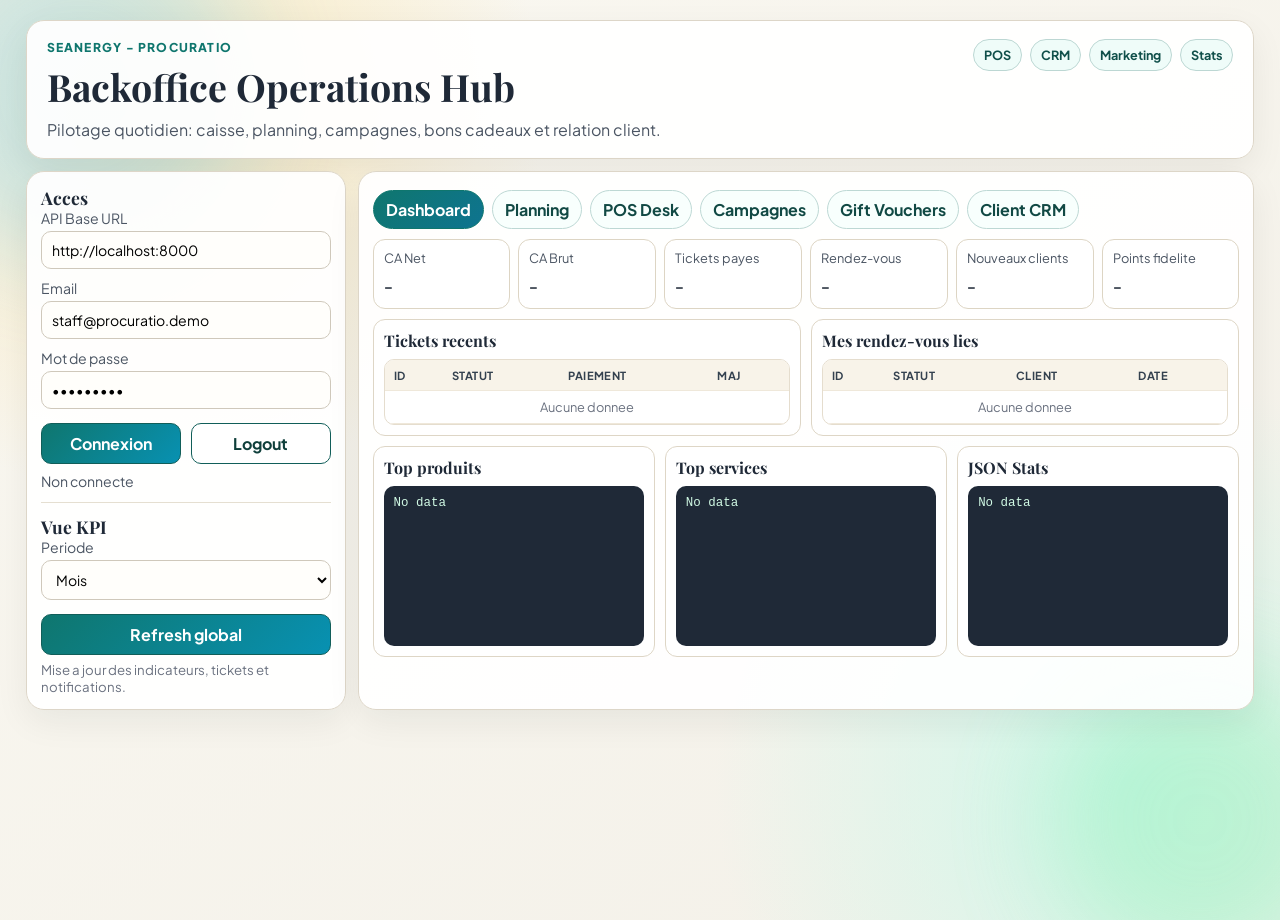
==== commit b468aca4: "feat(core): add planning UI, paid loyalty subscriptions, and customer gift voucher purchase/print fl" ====
--- a/apps/backoffice-web/index.html
+++ b/apps/backoffice-web/index.html
@@ -61,6 +61,7 @@
         <section class="card workspace">
           <nav class="tabs">
             <button class="tab-btn is-active" data-tab="tab-dashboard">Dashboard</button>
+            <button class="tab-btn" data-tab="tab-planning">Planning</button>
             <button class="tab-btn" data-tab="tab-pos">POS Desk</button>
             <button class="tab-btn" data-tab="tab-marketing">Campagnes</button>
             <button class="tab-btn" data-tab="tab-gifts">Gift Vouchers</button>
@@ -108,6 +109,62 @@
               <article><h3>Top services</h3><pre id="topServicesPreview">No data</pre></article>
               <article><h3>JSON Stats</h3><pre id="statsPreview">No data</pre></article>
             </div>
+          </section>
+
+          <section id="tab-planning" class="tab-pane">
+            <div class="row three panels">
+              <article>
+                <h3>Mode d'affichage</h3>
+                <label>
+                  Vue
+                  <select id="planningView">
+                    <option value="day">Jour</option>
+                    <option value="week" selected>Semaine</option>
+                    <option value="month">Mois</option>
+                    <option value="year">Annee</option>
+                  </select>
+                </label>
+                <label>
+                  Date de reference
+                  <input id="planningDate" type="date" />
+                </label>
+                <label>
+                  Employe
+                  <select id="planningEmployee">
+                    <option value="">Tous les employes</option>
+                  </select>
+                </label>
+              </article>
+
+              <article>
+                <h3>Navigation</h3>
+                <div class="row three compact">
+                  <button id="planningPrevBtn" class="ghost">Precedent</button>
+                  <button id="planningTodayBtn" class="ghost">Aujourd'hui</button>
+                  <button id="planningNextBtn" class="ghost">Suivant</button>
+                </div>
+                <button id="planningLoadBtn">Actualiser planning</button>
+                <p id="planningState" class="state">Planning non charge</p>
+              </article>
+
+              <article>
+                <h3>Synthese</h3>
+                <div id="planningSummary" class="planning-summary">
+                  <span class="pill">Total: 0</span>
+                  <span class="pill">Scheduled: 0</span>
+                  <span class="pill">Confirmed: 0</span>
+                  <span class="pill">Cancelled: 0</span>
+                </div>
+                <p class="muted">Vue staff: lecture operationnelle du planning.</p>
+              </article>
+            </div>
+
+            <article class="planning-board">
+              <div id="planningTimeline" class="planning-timeline">
+                <p class="empty">Aucun rendez-vous dans cette plage.</p>
+              </div>
+              <div id="planningGrid" class="planning-grid"></div>
+            </article>
           </section>
 
           <section id="tab-pos" class="tab-pane">
@@ -313,6 +370,37 @@
                 <p id="customerState" class="state">Aucune sauvegarde</p>
               </article>
             </div>
+
+            <div class="row two panels">
+              <article>
+                <h3>Abonnement fidelite payant</h3>
+                <label>Nom du plan <input id="subscriptionPlanName" value="Premium 30j" /></label>
+                <label>Montant (centimes) <input id="subscriptionAmountCents" type="number" min="0" value="5900" /></label>
+                <label>Duree (jours) <input id="subscriptionDurationDays" type="number" min="1" value="30" /></label>
+                <label>Date de debut <input id="subscriptionStartsOn" type="date" /></label>
+                <label>
+                  Methode de paiement
+                  <select id="subscriptionPaymentMethod">
+                    <option value="card">card</option>
+                    <option value="cash">cash</option>
+                    <option value="transfer">transfer</option>
+                    <option value="wallet">wallet</option>
+                  </select>
+                </label>
+                <label>Bonus points <input id="subscriptionBonusPoints" type="number" min="0" value="40" /></label>
+                <button id="createSubscriptionBtn" class="accent">Creer abonnement</button>
+                <p id="subscriptionState" class="state">Aucun abonnement cree</p>
+              </article>
+
+              <article>
+                <h3>Liste / annulation abonnements</h3>
+                <button id="loadSubscriptionsBtn" class="ghost">Charger abonnements client</button>
+                <pre id="subscriptionsPreview">Aucun abonnement</pre>
+                <hr />
+                <label>ID abonnement a annuler <input id="cancelSubscriptionId" type="number" min="1" /></label>
+                <button id="cancelSubscriptionBtn">Annuler abonnement</button>
+              </article>
+            </div>
           </section>
         </section>
       </section>
--- a/apps/backoffice-web/styles.css
+++ b/apps/backoffice-web/styles.css
@@ -371,6 +371,148 @@
   font-size: 0.78rem;
 }
 
+.planning-summary {
+  display: flex;
+  flex-wrap: wrap;
+  gap: 6px;
+  margin-top: 8px;
+}
+
+.pill {
+  border: 1px solid #cce3de;
+  background: #f3fcfa;
+  border-radius: 999px;
+  color: #134e4a;
+  padding: 6px 10px;
+  font-size: 0.78rem;
+  font-weight: 700;
+}
+
+.planning-board {
+  margin-top: 10px;
+  border: 1px solid #ded6c6;
+  border-radius: 12px;
+  background: #fff;
+  padding: 10px;
+}
+
+.planning-timeline {
+  display: grid;
+  gap: 10px;
+}
+
+.planning-day-block {
+  border: 1px solid #ece3d4;
+  border-radius: 10px;
+  background: #fffcf6;
+  padding: 10px;
+}
+
+.planning-day-block h4 {
+  margin: 0 0 8px;
+  font-size: 0.95rem;
+}
+
+.planning-employee-block + .planning-employee-block {
+  margin-top: 8px;
+}
+
+.planning-employee-block h5 {
+  margin: 0 0 6px;
+  font-size: 0.85rem;
+  color: #3f4f4d;
+}
+
+.planning-cards {
+  display: grid;
+  gap: 6px;
+}
+
+.planning-card {
+  border: 1px solid #d7d2c6;
+  border-left: 5px solid #0f766e;
+  border-radius: 10px;
+  background: #fff;
+  padding: 8px 9px;
+  font-size: 0.8rem;
+}
+
+.planning-card.status-confirmed {
+  border-left-color: #166534;
+}
+
+.planning-card.status-cancelled {
+  border-left-color: #b91c1c;
+}
+
+.planning-card.status-completed {
+  border-left-color: #0369a1;
+}
+
+.planning-card-top {
+  display: flex;
+  align-items: center;
+  justify-content: space-between;
+  gap: 10px;
+  margin-bottom: 4px;
+}
+
+.planning-card-time {
+  font-weight: 800;
+  color: #1f2937;
+}
+
+.planning-status {
+  font-size: 0.73rem;
+  border: 1px solid #d8e8e2;
+  border-radius: 999px;
+  padding: 3px 8px;
+  background: #f2fdfa;
+  color: #115e59;
+}
+
+.planning-status.status-cancelled {
+  border-color: #f1c9c9;
+  background: #fff0f0;
+  color: #991b1b;
+}
+
+.planning-status.status-confirmed {
+  border-color: #c7e6cf;
+  background: #eefdf2;
+  color: #166534;
+}
+
+.planning-grid {
+  margin-top: 10px;
+  display: grid;
+  grid-template-columns: repeat(7, minmax(0, 1fr));
+  gap: 8px;
+}
+
+.planning-grid.months {
+  grid-template-columns: repeat(3, minmax(0, 1fr));
+}
+
+.planning-cell {
+  border: 1px solid #e3dccd;
+  border-radius: 10px;
+  background: #fffefb;
+  padding: 8px;
+  min-height: 74px;
+}
+
+.planning-cell h5 {
+  margin: 0 0 4px;
+  font-size: 0.8rem;
+}
+
+.planning-cell p {
+  margin: 0;
+  font-size: 0.76rem;
+  color: #4b5563;
+}
+
 @media (max-width: 1140px) {
   .layout {
     grid-template-columns: 1fr;
@@ -393,4 +535,9 @@
     justify-content: flex-start;
     max-width: none;
   }
-}
+
+  .planning-grid,
+  .planning-grid.months {
+    grid-template-columns: repeat(2, minmax(0, 1fr));
+  }
+}
